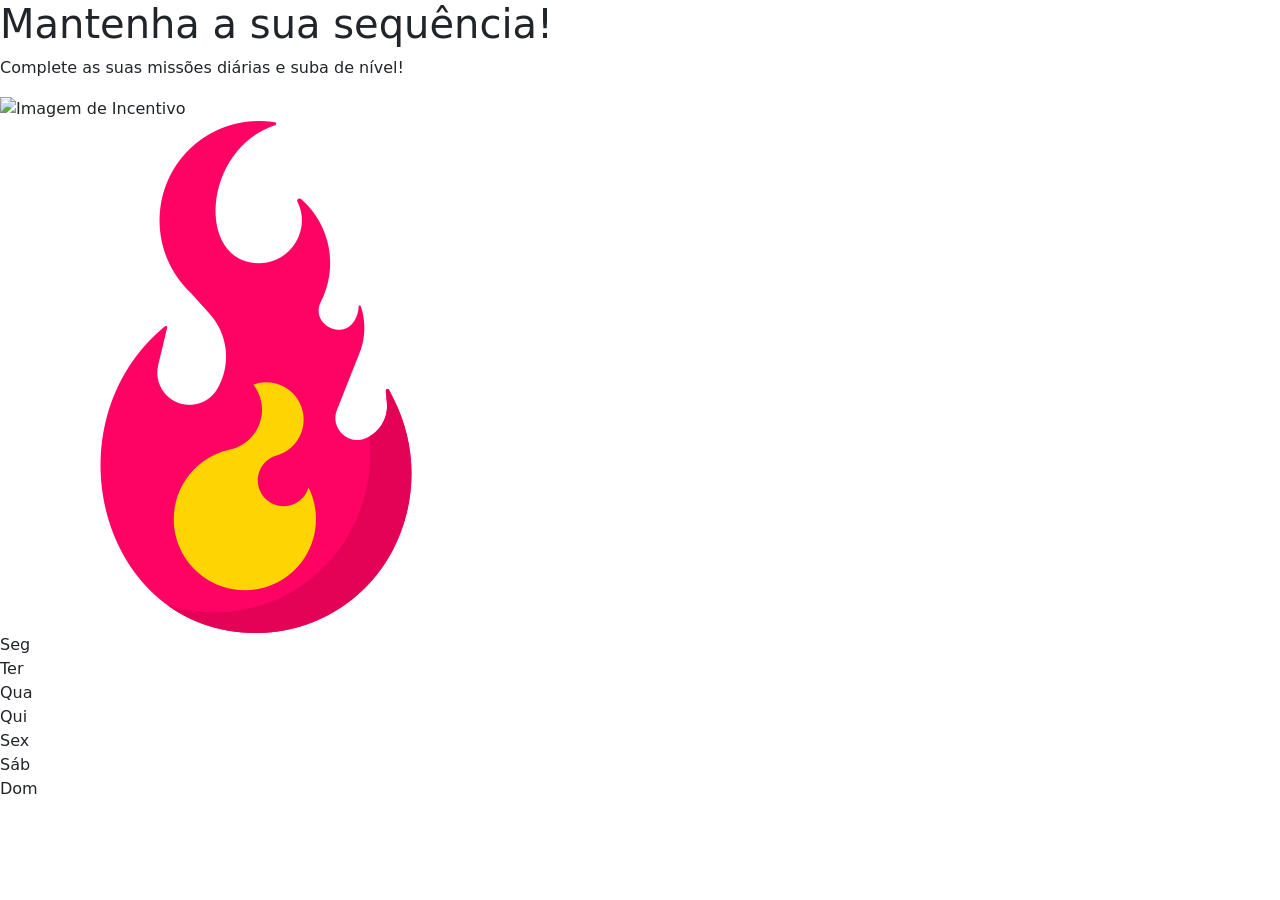
==== streak.html @ 6dd211f4 "Adicionei a tela de streak e seus estilos" ====
<!doctype html>
<html lang="pt-br">
<head>
    <meta charset="utf-8">
    <meta name="viewport" content="width=device-width, initial-scale=1">
    <title>Streak</title>
    <link href="https://cdn.jsdelivr.net/npm/bootstrap@5.3.3/dist/css/bootstrap.min.css" rel="stylesheet" integrity="sha384-QWTKZyjpPEjISv5WaRU9OFeRpok6YctnYmDr5pNlyT2bRjXh0JMhjY6hW+ALEwIH" crossorigin="anonymous">
    <link rel="stylesheet" href="style.css">
    <link rel="shortcut icon" href="img/icone.png" type="image/x-icon">
    <link rel="preconnect" href="https://fonts.googleapis.com">
    <link rel="preconnect" href="https://fonts.gstatic.com" crossorigin>
    <link href="https://fonts.googleapis.com/css2?family=Poppins:wght@400;700&display=swap" rel="stylesheet">
</head>

<body>

    <div class = "elipse-topo"></div>
    <div class = "container-central">
        <h1> 
            Mantenha a sua sequência!
        </h1>
        <p>
            Complete as suas missões diárias e suba de nível!
        </p>
        <img src = "https://picsum.photos/300" class = "imagem-incentivo" alt="Imagem de Incentivo">
    </div>

    <div class="fogo">
    <img id = "imagem-fogo" src="assets/incendio.png" alt="Ícone de Fogo">
    </div>

    <div class = "dias-da-semana">
        <div class = "dia">Seg</div>
        <div class = "dia completo">Ter</div>
        <div class = "dia completo">Qua</div>
        <div class = "dia">Qui</div>
        <div class = "dia">Sex</div>
        <div class = "dia">Sáb</div>
        <div class = "dia">Dom</div>
    </div>

    <script src="https://cdn.jsdelivr.net/npm/bootstrap@5.3.3/dist/js/bootstrap.bundle.min.js" integrity="sha384-YvpcrYf0tY3lHB60NNkmXc5s9fDVZLESaAA55NDzOxhy9GkcIdslK1eN7N6jIeHz" crossorigin="anonymous"></script>

</body>
</html>
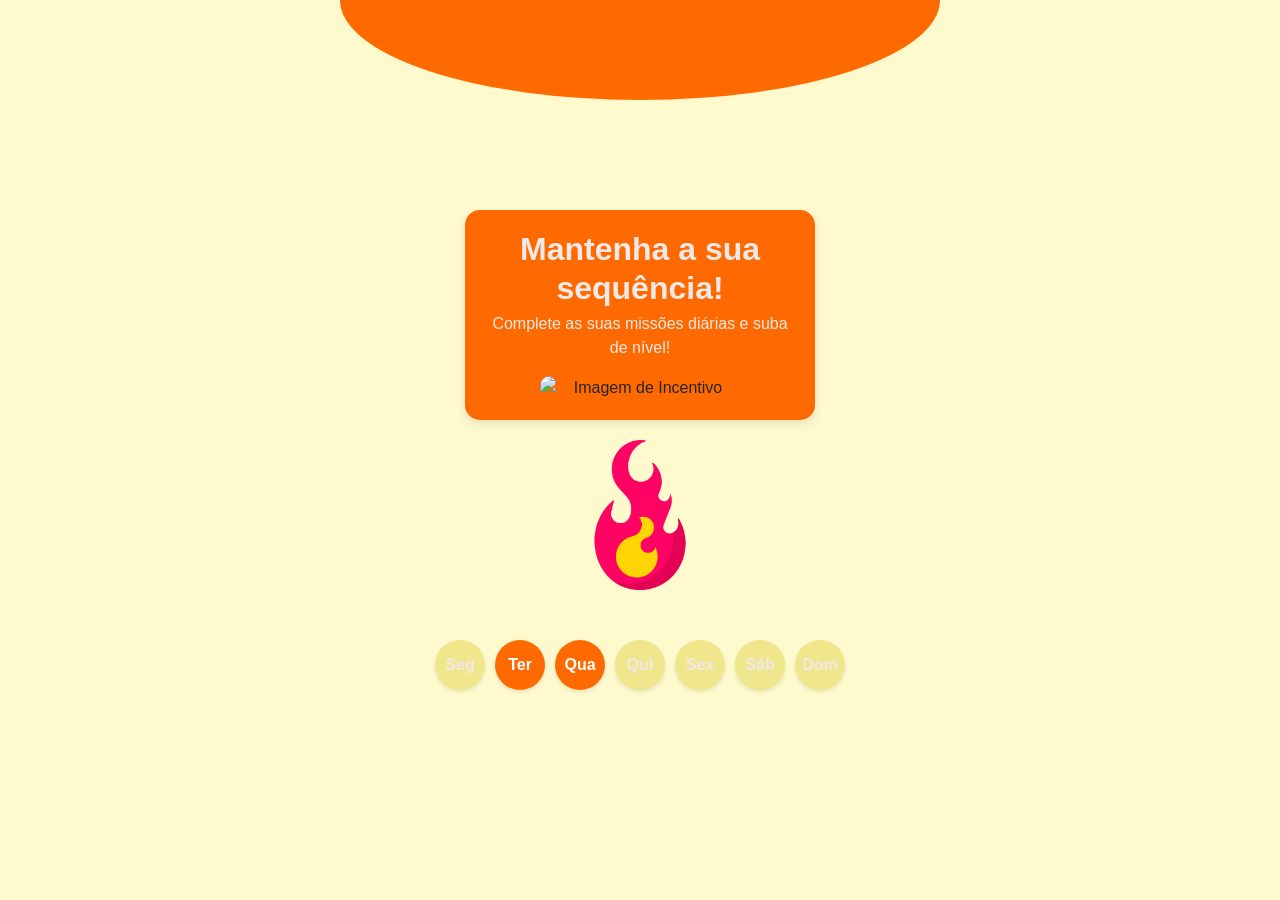
==== commit 70d7a568: "Movi o arquivo streak.css para pasta css" ====
--- a/streak.html
+++ b/streak.html
@@ -5,7 +5,7 @@
     <meta name="viewport" content="width=device-width, initial-scale=1">
     <title>Streak</title>
     <link href="https://cdn.jsdelivr.net/npm/bootstrap@5.3.3/dist/css/bootstrap.min.css" rel="stylesheet" integrity="sha384-QWTKZyjpPEjISv5WaRU9OFeRpok6YctnYmDr5pNlyT2bRjXh0JMhjY6hW+ALEwIH" crossorigin="anonymous">
-    <link rel="stylesheet" href="style.css">
+    <link rel="stylesheet" href="css/streak.css">
     <link rel="shortcut icon" href="img/icone.png" type="image/x-icon">
     <link rel="preconnect" href="https://fonts.googleapis.com">
     <link rel="preconnect" href="https://fonts.gstatic.com" crossorigin>
--- a/css/streak.css
+++ b/css/streak.css
@@ -0,0 +1,192 @@
+/* Streak css para conferência */
+:root {
+    --cor-fundo: #FFFACD;
+    --cor-primaria: #ff6A00;
+    --cor-secundaria: #f0e68c;
+    --cor-texto: #f1e8e8;
+    --cor-dia-hoje: #ff4500;
+
+    --tamanho-dia: 50px;
+    --tamanho-dia-mobile: 40px;
+    --tamanho-fogo: 150px;
+
+    --sombra-suave: 0 2px 4px rgba(0, 0, 0, 0.1);
+    --sombra-media: 0 4px 8px rgba(0, 0, 0, 0.1);
+}
+
+body {
+    background-color: var(--cor-fundo);
+    font-family: poppins, sans-serif;
+    display: flex;
+    justify-content: center;
+    align-items: center;
+    min-height: 100vh;
+    margin: 0;
+    flex-direction: column;
+    padding: 10px;
+}
+
+.elipse-topo {
+    position: absolute;
+    top: -200px;
+    left: 50%;
+    transform: translateX(-50%);
+    width: 600px;
+    height: 300px;
+    background-color: var(--cor-primaria);
+    border-bottom-left-radius: 50% 100px;
+    border-bottom-right-radius: 50% 100px;
+    z-index: -1;
+}
+
+.container-central {
+    text-align: center;
+    padding: 20px;
+    background-color: var(--cor-primaria);
+    border-radius: 15px;
+    box-shadow: var(--sombra-media);
+    max-width: 350px;
+    margin: 0 auto;
+}
+
+.container-central img {
+    max-width: 100%;
+    height: auto;
+    border-radius: 10px;
+}
+
+.container-central h1 {
+    color: var(--cor-texto);
+    font-size: 2rem;
+    font-weight: 700;
+    margin-bottom: 5px;
+}
+
+.container-central p {
+    color: var(--cor-texto);
+    font-size: 1rem;
+    font-weight: 400;
+}
+
+.imagem-incentivo {
+    width: 200px;
+    height: auto;
+    display: block;
+    margin: 0 auto;
+    border-radius: 10px;
+
+}
+
+.fogo {
+    width: var(--tamanho-fogo);
+    height: var(--tamanho-fogo);
+    margin: 20px auto;
+}
+
+.fogo img {
+    width: 100%;
+    height: 100%;
+    animation: pulsar 1s infinite alternate;
+}
+
+@keyframes pulsar {
+    from {
+        transform: scale(1);
+        filter: drop-shadow(0 0 5px orange);
+    }
+    to {
+        transform: scale(1.1);
+        filter: drop-shadow(0 0 15px red);
+    }
+}
+
+.dias-da-semana {
+    display: flex;
+    flex-wrap: wrap;
+    justify-content: center;
+    gap: 10px;
+    margin-top: 30px;
+}
+
+.dia {
+    background-color: var(--cor-secundaria);
+    color: var(--cor-texto);
+    border-radius: 50%;
+    width: var(--tamanho-dia);
+    height: var(--tamanho-dia);
+    display: flex;
+    justify-content: center;
+    align-items: center;
+    font-weight: bold;
+    box-shadow: var(--sombra-suave);
+    transition: all 0.3s ease;
+    flex-shrink: 0;
+    cursor: pointer;
+}
+
+.dia:hover {
+    transform: scale (1.15);
+    background-color: var(--cor-primaria);
+    color: white;
+    box-shadow: 0 0 15px var(--cor-primaria);
+}
+
+.dia.puff {
+    animation: puff 0.4s forwards;
+}
+
+.dia.completo {
+    background-color: var(--cor-primaria);
+    color: white;
+    animation: brilho 2s infinite alternate;
+}
+
+@keyframes brilho {
+    from { box-shadow: 0 0 5px var(--cor-primaria); }
+    to { box-shadow: 0 0 20px var(--cor-primaria); }
+}
+
+.dia.hoje {
+    background-color: var(--cor-dia-hoje);
+    color: white;
+    box-shadow: 0 0 20px 5px var(--cor-dia-hoje);
+    transform: scale(1.1);
+}
+
+@media (max-width: 600px) {
+    .dia {
+        width: var(--tamanho-dia-mobile);
+        height: var(--tamanho-dia-mobile);
+        font-size: 0.8rem;
+    }
+
+    .container-central {
+        padding: 15px;
+    }
+}
+
+@media (max-width: 600px) {
+    /* Ajustes para telas pequenas */
+    .container-central {
+        padding: 15px; /* Reduz o padding para dar mais espaço ao texto */
+    }
+
+    .container-central h1 {
+        font-size: 1.5rem; /* Reduz o tamanho do título */
+    }
+
+    .container-central p {
+        font-size: 0.9rem; /* Reduz o tamanho do parágrafo */
+    }
+
+    .dias-da-semana {
+        justify-content: center;
+        gap: 8px; /* Reduz o espaço entre os dias */
+    }
+
+    .dia {
+        width: var(--tamanho-dia-mobile);
+        height: var(--tamanho-dia-mobile);
+        font-size: 0.8rem; /* Reduz o tamanho do texto dos dias */
+    }
+}
